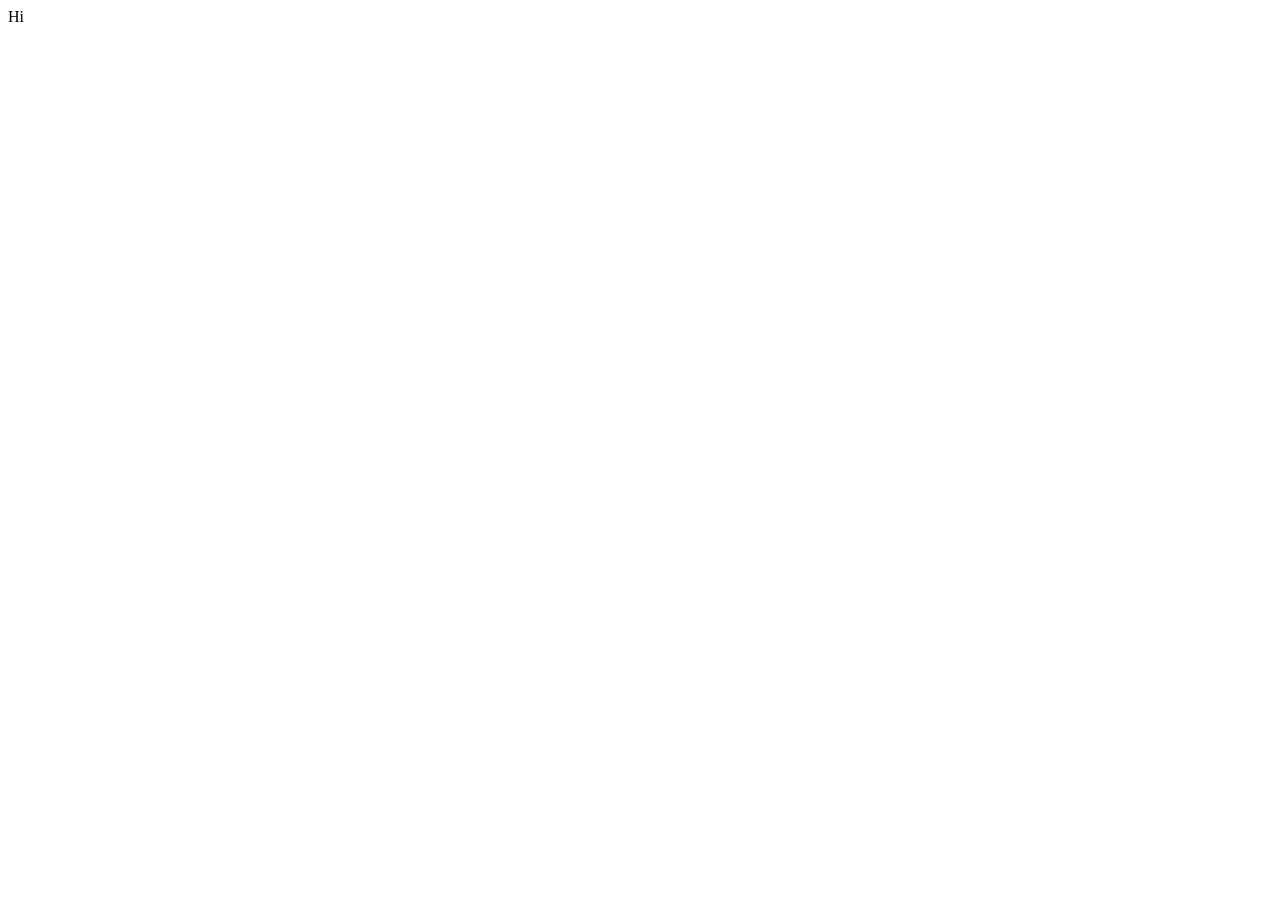
==== frontend/index.html @ 75ac968c "Made Header" ====
<!DOCTYPE html>
<html lang="en">

<head>
    <meta charset="UTF-8">
    <meta name="viewport" content="width=device-width, initial-scale=1.0">
    <title>Index</title>
</head>

<body>
    <header>
        Hi
    </header>
</body>

</html>
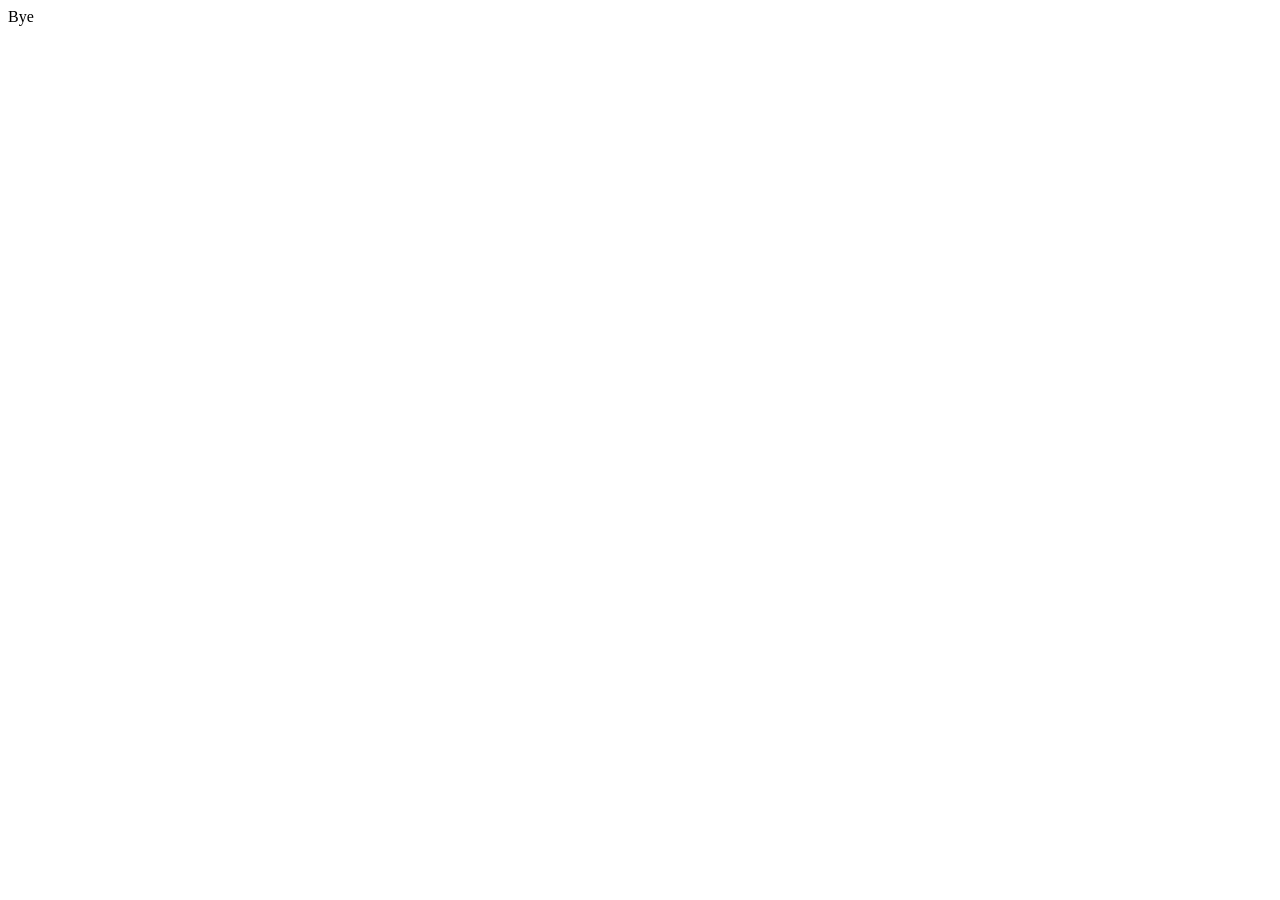
==== commit 90cf10ab: "Update frontend/index.html" ====
--- a/frontend/index.html
+++ b/frontend/index.html
@@ -9,7 +9,7 @@
 
 <body>
     <header>
-        Hi
+        Bye
     </header>
 </body>
 
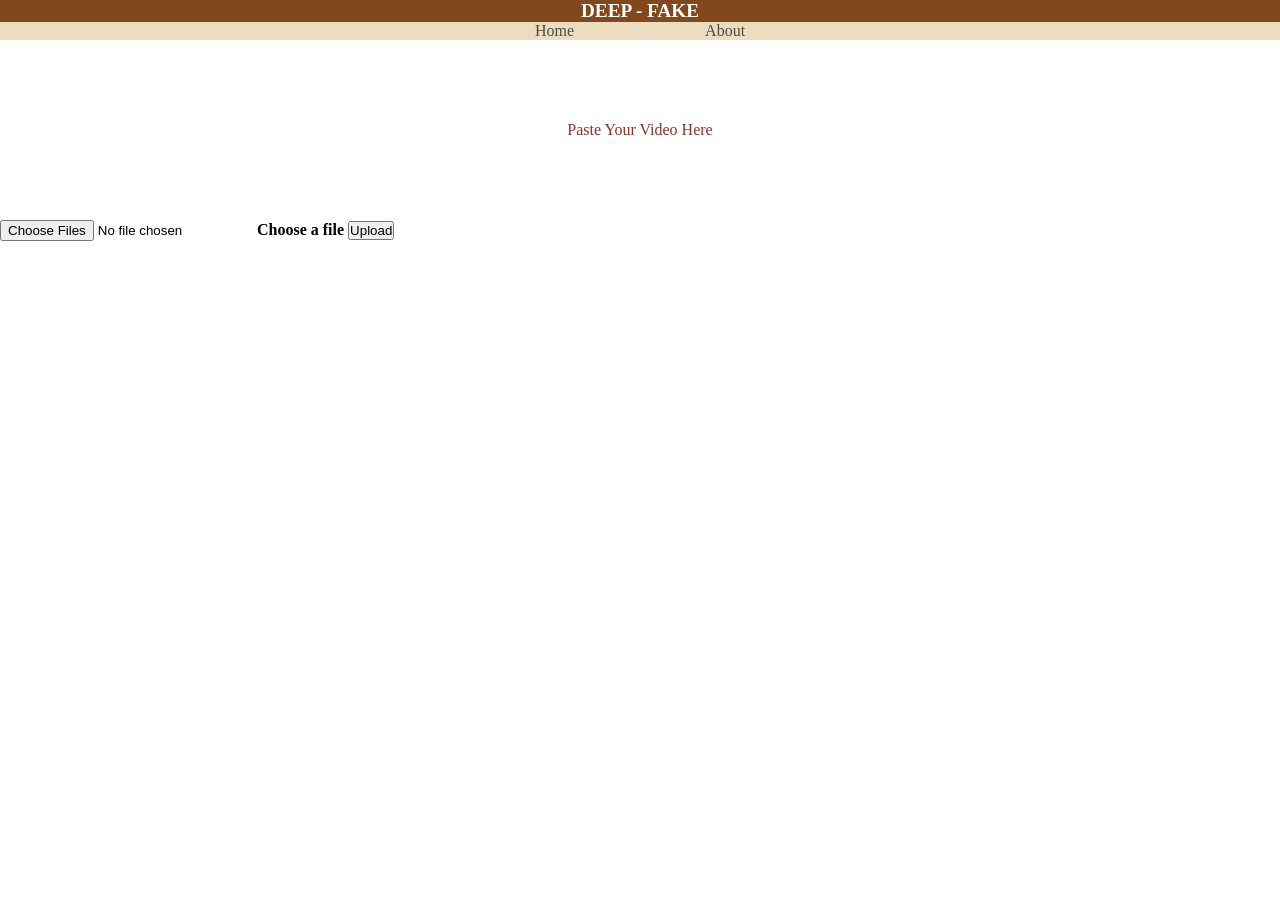
==== commit f77e0776: "Basic Structure of Website" ====
--- a/frontend/index.html
+++ b/frontend/index.html
@@ -5,12 +5,36 @@
     <meta charset="UTF-8">
     <meta name="viewport" content="width=device-width, initial-scale=1.0">
     <title>Index</title>
+    <link rel="stylesheet" href="style.css">
 </head>
 
 <body>
-    <header>
-        Bye
-    </header>
+    <div class="banner-header">
+        <header class="title">DEEP - FAKE</header>
+    </div>
+
+    <div class="banner-nav">
+        <nav>
+            <a href="index.html" class="link-space">Home</a>
+            <a href="about.html" target="_blank">About</a>
+        </nav>
+    </div>
+
+    <div class="content">
+        <p>Paste Your Video Here</p>
+    </div>
+
+    <form class="box" method="post" actionn="" enctype="multipart/form-data">
+        <div class="box_input">
+            <input class="box_file" type="file" name="files[]" id="file" data-multiple-caption="{count} files selected"
+                multiple />
+            <label for="file"><strong>Choose a file</strong><span class="box_dragndrop"> or drag it here.</span></label>
+            <button class="box_button" type="submit">Upload</button>
+        </div>
+        <div class="box_uploading">Uploading</div>
+        <div class="box_success">Done!</div>
+        <div class="box_error">Error!</div>
+    </form>
 </body>
 
 </html>
--- a/frontend/style.css
+++ b/frontend/style.css
@@ -0,0 +1,45 @@
+* {
+    margin: 0%;
+    padding: 0%;
+    box-sizing: border-box;
+}
+
+.title {
+    text-align: center;
+    font-weight: bolder;
+    font-size: larger;
+    color: white;
+}
+
+.banner-header {
+    background-color: #80481C
+}
+
+.banner-nav {
+    background-color: #EBDDBE;
+    text-align: center;
+}
+
+.link-space {
+    margin-right: 10%;
+}
+
+a {
+    text-decoration: none;
+    color: #4A4A4A;
+}
+
+.content {
+    display: flex;
+    justify-content: center;
+    align-items: center;
+    height: 20vh;
+    color: #8A3324;
+}
+
+.box_dragndrop,
+.box_uploading,
+.box_success,
+.box_error {
+    display: none;
+}
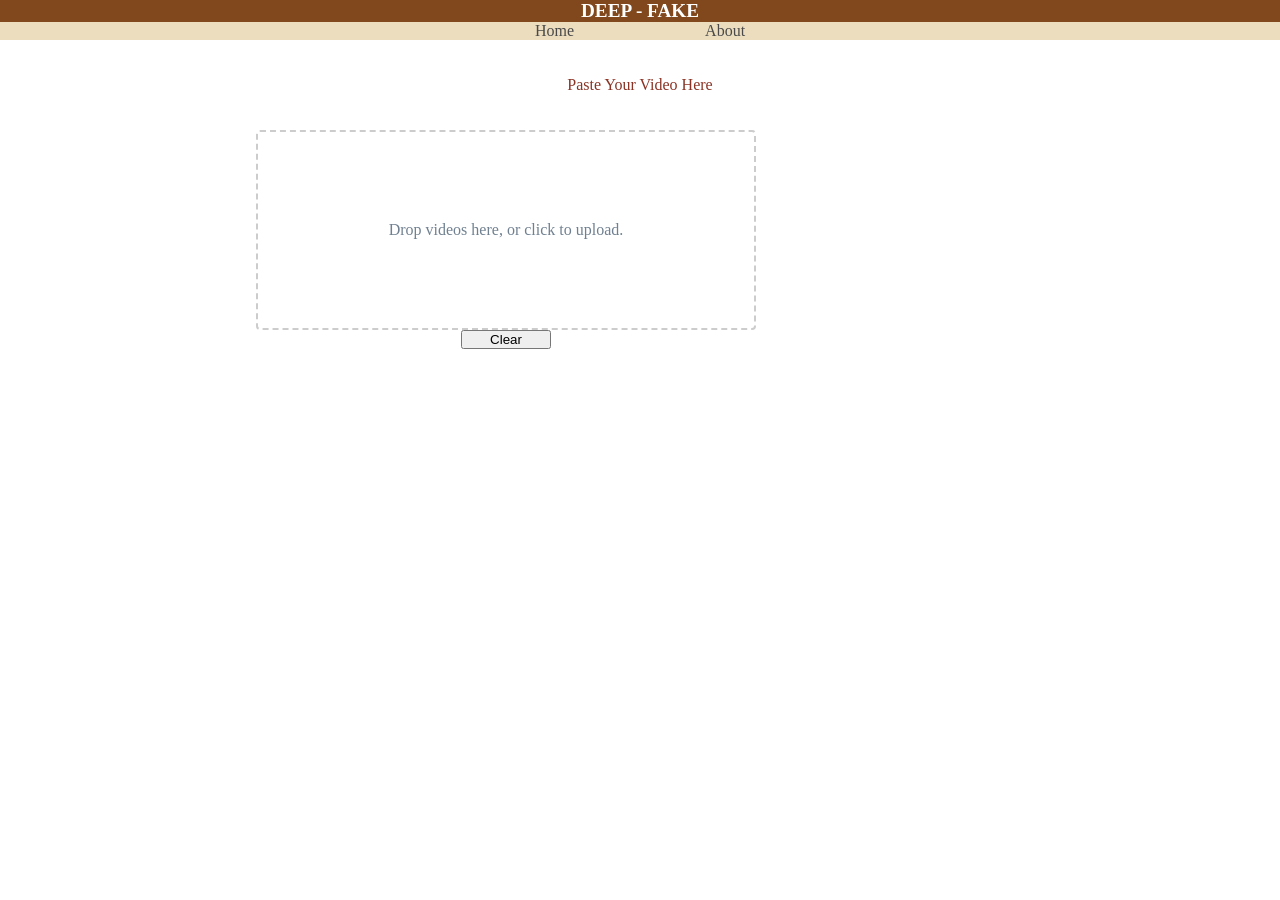
==== commit 3fa065db: "Made a functional drag and drop feature" ====
--- a/frontend/index.html
+++ b/frontend/index.html
@@ -24,17 +24,16 @@
         <p>Paste Your Video Here</p>
     </div>
 
-    <form class="box" method="post" actionn="" enctype="multipart/form-data">
-        <div class="box_input">
-            <input class="box_file" type="file" name="files[]" id="file" data-multiple-caption="{count} files selected"
-                multiple />
-            <label for="file"><strong>Choose a file</strong><span class="box_dragndrop"> or drag it here.</span></label>
-            <button class="box_button" type="submit">Upload</button>
-        </div>
-        <div class="box_uploading">Uploading</div>
-        <div class="box_success">Done!</div>
-        <div class="box_error">Error!</div>
-    </form>
+    <div class="drop-down">
+        <label id="drop-zone">
+            Drop videos here, or click to upload.
+            <input type="file" id="file-input" multiple accept="video/*" />
+        </label>
+        <ul id="preview"></ul>
+        <button id="clear-btn">Clear</button>
+    </div>
+
+    <script src="../backend/dragAndDrop.js"></script>
 </body>
 
 </html>
--- a/frontend/style.css
+++ b/frontend/style.css
@@ -33,13 +33,62 @@
     display: flex;
     justify-content: center;
     align-items: center;
-    height: 20vh;
     color: #8A3324;
+    height: 10vh;
 }
 
-.box_dragndrop,
-.box_uploading,
-.box_success,
-.box_error {
+.drop-down {
+    display: flex;
+    flex-direction: column;
+    width: 500px;
+    align-items: center;
+    margin-left: 20%;
+    height: 30vh;
+}
+
+#drop-zone {
+    display: flex;
+    align-items: center;
+    justify-content: center;
+    width: 500px;
+    max-width: 100%;
+    height: 200px;
+    padding: 1em;
+    border: 2px dashed #cccccc;
+    border-radius: 4px;
+    color: slategray;
+    cursor: pointer;
+}
+
+#file-input {
     display: none;
+}
+
+#preview {
+    width: 500px;
+    max-width: 100%;
+    display: flex;
+    flex-direction: column;
+    gap: 0.5em;
+    list-style: none;
+    padding: 0;
+}
+
+#preview li {
+    display: flex;
+    align-items: center;
+    gap: 0.5em;
+    margin: 0;
+    width: 100%;
+    height: 100px;
+}
+
+#preview vid {
+    width: 100px;
+    height: 100px;
+    object-fit: cover;
+}
+
+#clear-btn {
+    width: 10vh;
 }
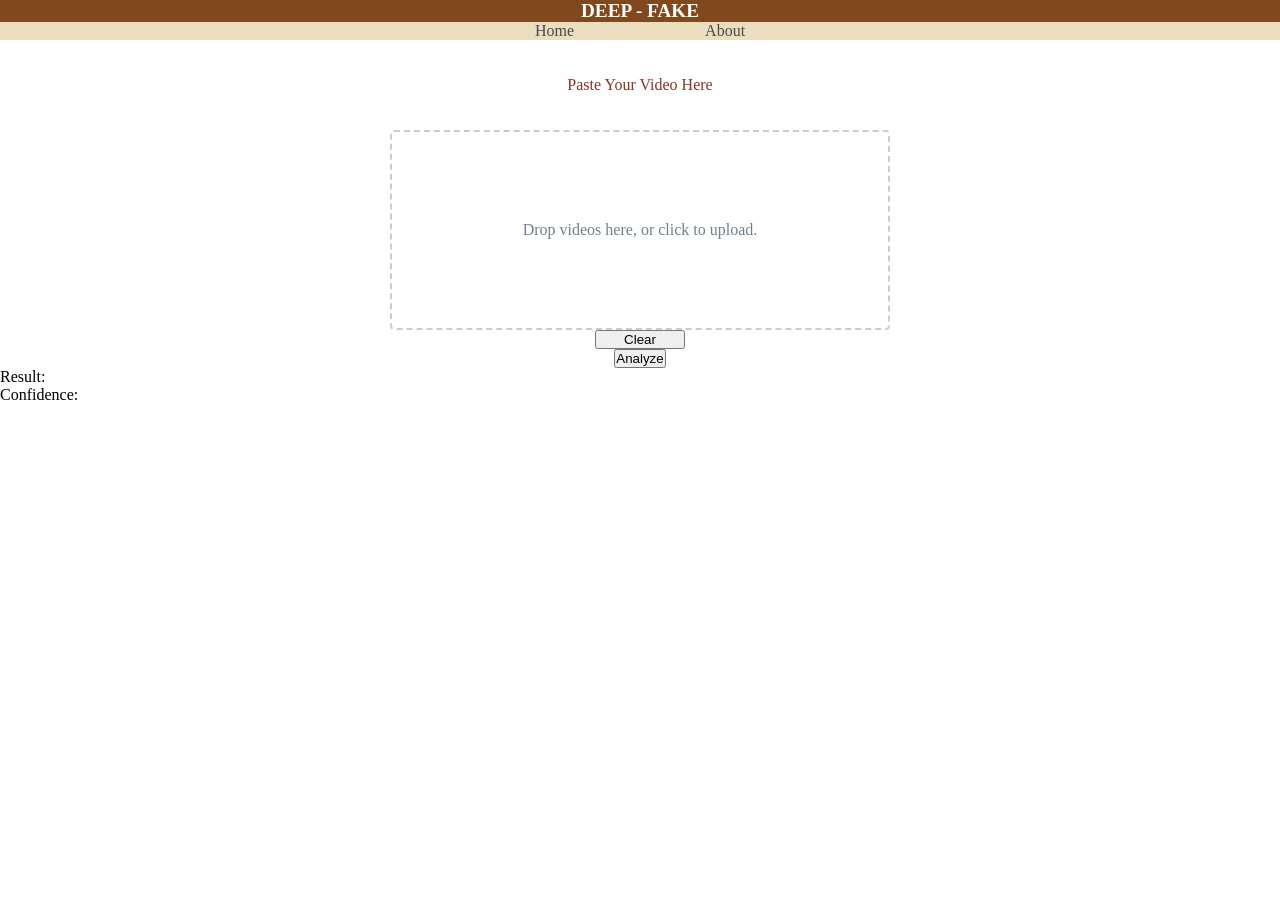
==== commit 4ea1d2e6: "Saving current changes" ====
--- a/frontend/index.html
+++ b/frontend/index.html
@@ -31,9 +31,18 @@
         </label>
         <ul id="preview"></ul>
         <button id="clear-btn">Clear</button>
+        <button id="submit-btn" onclick="processAndSendFrames()">Analyze</button>
+    </div>
+
+    <div class="result-section">
+        <p>Result: <spand id="result">
+        </p>
+        <p>Confidence: <span id="confidence"></span></p>
     </div>
 
     <script src="../backend/dragAndDrop.js"></script>
+    <script src="../backend/processAndTransfer.js"></script>
+
 </body>
 
 </html>
--- a/frontend/style.css
+++ b/frontend/style.css
@@ -40,10 +40,7 @@
 .drop-down {
     display: flex;
     flex-direction: column;
-    width: 500px;
     align-items: center;
-    margin-left: 20%;
-    height: 30vh;
 }
 
 #drop-zone {
@@ -69,7 +66,6 @@
     max-width: 100%;
     display: flex;
     flex-direction: column;
-    gap: 0.5em;
     list-style: none;
     padding: 0;
 }
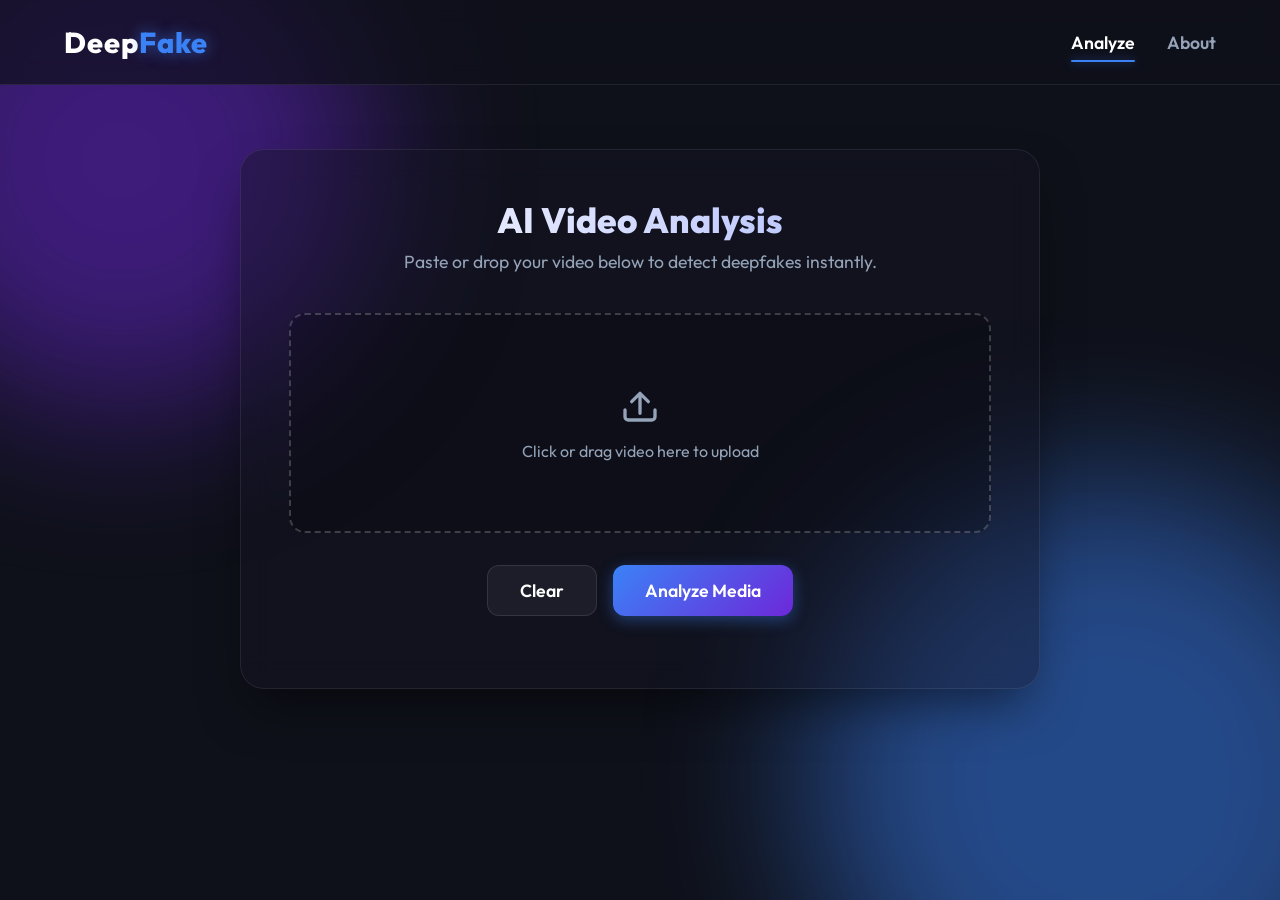
==== commit f3ccf2f2: "feat: Add backend fallback for unsupported video codecs, modernize UI, and fix issues from codebase_" ====
--- a/frontend/index.html
+++ b/frontend/index.html
@@ -4,45 +4,59 @@
 <head>
     <meta charset="UTF-8">
     <meta name="viewport" content="width=device-width, initial-scale=1.0">
-    <title>Index</title>
-    <link rel="stylesheet" href="style.css">
+    <title>DeepFake Analyzer</title>
+    <link rel="preconnect" href="https://fonts.googleapis.com">
+    <link rel="preconnect" href="https://fonts.gstatic.com" crossorigin>
+    <link href="https://fonts.googleapis.com/css2?family=Outfit:wght@300;400;600;800&display=swap" rel="stylesheet">
+    <link rel="stylesheet" href="style.css?v=5">
 </head>
 
 <body>
-    <div class="banner-header">
-        <header class="title">DEEP - FAKE</header>
+    <div class="background-blobs">
+        <div class="blob primary"></div>
+        <div class="blob secondary"></div>
     </div>
 
-    <div class="banner-nav">
+    <header class="glass-header">
+        <h1 class="logo">Deep<span>Fake</span></h1>
         <nav>
-            <a href="index.html" class="link-space">Home</a>
+            <a href="index.html" class="active">Analyze</a>
             <a href="about.html" target="_blank">About</a>
         </nav>
-    </div>
+    </header>
 
-    <div class="content">
-        <p>Paste Your Video Here</p>
-    </div>
+    <main class="container glass-panel">
+        <div class="header-text">
+            <h2>AI Video Analysis</h2>
+            <p>Paste or drop your video below to detect deepfakes instantly.</p>
+        </div>
 
-    <div class="drop-down">
-        <label id="drop-zone">
-            Drop videos here, or click to upload.
-            <input type="file" id="file-input" multiple accept="video/*" />
-        </label>
-        <ul id="preview"></ul>
-        <button id="clear-btn">Clear</button>
-        <button id="submit-btn" onclick="processAndSendFrames()">Analyze</button>
-    </div>
+        <div class="drop-down">
+            <label id="drop-zone" class="upload-area">
+                <div class="upload-content">
+                    <svg width="40" height="40" viewBox="0 0 24 24" fill="none" stroke="currentColor" stroke-width="2"
+                        stroke-linecap="round" stroke-linejoin="round" class="upload-icon">
+                        <path d="M21 15v4a2 2 0 0 1-2 2H5a2 2 0 0 1-2-2v-4m4-5l5-5 5 5m-5-5v12" />
+                    </svg>
+                    <span>Click or drag video here to upload</span>
+                </div>
+                <input type="file" id="file-input" multiple accept="video/*" />
+            </label>
+            <div class="action-buttons">
+                <button id="clear-btn" class="btn btn-secondary">Clear</button>
+                <button id="submit-btn" class="btn btn-primary" onclick="processAndSendFrames()">
+                    <span class="btn-text">Analyze Media</span>
+                    <div class="loader hidden"></div>
+                </button>
+            </div>
+            <ul id="preview"></ul>
+        </div>
 
-    <div class="result-section">
-        <p>Result: <spand id="result">
-        </p>
-        <p>Confidence: <span id="confidence"></span></p>
-    </div>
 
-    <script src="../backend/dragAndDrop.js"></script>
-    <script src="../backend/processAndTransfer.js"></script>
+    </main>
 
+    <script src="dragAndDrop.js"></script>
+    <script src="processAndTransfer.js"></script>
 </body>
 
 </html>
--- a/frontend/style.css
+++ b/frontend/style.css
@@ -1,90 +1,242 @@
-* {
-    margin: 0%;
-    padding: 0%;
-    box-sizing: border-box;
-}
-
-.title {
+:root {
+    --bg-dark: #0f111a;
+    --glass-bg: rgba(20, 22, 35, 0.4);
+    --glass-border: rgba(255, 255, 255, 0.08);
+    --text-primary: #ffffff;
+    --text-secondary: #94a3b8;
+    --accent: #6d28d9;
+    --accent-glow: rgba(109, 40, 217, 0.5);
+    --primary: #3b82f6;
+    --primary-glow: rgba(59, 130, 246, 0.6);
+    --success: #10b981;
+    --danger: #ef4444;
+}
+
+* { margin: 0; padding: 0; box-sizing: border-box; }
+
+body {
+    font-family: 'Outfit', sans-serif;
+    background-color: var(--bg-dark);
+    color: var(--text-primary);
+    min-height: 100vh;
+    display: flex;
+    flex-direction: column;
+    align-items: center;
+    position: relative;
+    overflow-x: hidden;
+}
+
+/* Background animated blobs */
+.background-blobs {
+    position: fixed;
+    top: 0; left: 0; width: 100vw; height: 100vh;
+    z-index: -1;
+    overflow: hidden;
+}
+
+.blob {
+    position: absolute;
+    border-radius: 50%;
+    filter: blur(80px);
+    opacity: 0.5;
+    animation: drift 15s infinite alternate ease-in-out;
+}
+
+.blob.primary {
+    top: -10%; left: -10%;
+    width: 500px; height: 500px;
+    background: var(--accent);
+}
+
+.blob.secondary {
+    bottom: -20%; right: -10%;
+    width: 600px; height: 600px;
+    background: var(--primary);
+    animation-delay: -5s;
+}
+
+@keyframes drift {
+    100% { transform: translate(50px, 50px) scale(1.1); }
+}
+
+/* Header */
+.glass-header {
+    width: 100%;
+    padding: 1.5rem 4rem;
+    display: flex;
+    justify-content: space-between;
+    align-items: center;
+    background: rgba(15, 17, 26, 0.7);
+    backdrop-filter: blur(12px);
+    -webkit-backdrop-filter: blur(12px);
+    border-bottom: 1px solid var(--glass-border);
+    z-index: 10;
+}
+
+.logo { font-size: 1.8rem; font-weight: 800; letter-spacing: 1px; }
+.logo span { color: var(--primary); text-shadow: 0 0 15px var(--primary-glow); }
+
+.glass-header nav { display: flex; gap: 2rem; }
+.glass-header nav a {
+    color: var(--text-secondary);
+    text-decoration: none;
+    font-weight: 600;
+    font-size: 1.1rem;
+    transition: all 0.3s ease;
+    position: relative;
+}
+.glass-header nav a:hover, .glass-header nav a.active { color: var(--text-primary); }
+.glass-header nav a.active::after {
+    content: '';
+    position: absolute;
+    bottom: -8px; left: 0;
+    width: 100%; height: 2px;
+    background: var(--primary);
+    box-shadow: 0 0 10px var(--primary-glow);
+    border-radius: 2px;
+}
+
+/* Container */
+.container {
+    width: 100%;
+    max-width: 800px;
+    margin: 4rem auto 2rem;
+    display: flex;
+    flex-direction: column;
+    padding: 3rem;
+    border-radius: 24px;
+    background: var(--glass-bg);
+    backdrop-filter: blur(16px);
+    -webkit-backdrop-filter: blur(16px);
+    border: 1px solid var(--glass-border);
+    box-shadow: 0 25px 50px -12px rgba(0, 0, 0, 0.5);
+}
+
+.header-text { text-align: center; margin-bottom: 2.5rem; }
+.header-text h2 {
+    font-size: 2.2rem;
+    font-weight: 800;
+    margin-bottom: 0.5rem;
+    background: linear-gradient(to right, #fff, #a5b4fc);
+    -webkit-background-clip: text;
+    background-clip: text;
+    -webkit-text-fill-color: transparent;
+}
+.header-text p { color: var(--text-secondary); font-size: 1.1rem; }
+
+/* Drop Down Zone */
+.drop-down { display: flex; flex-direction: column; align-items: center; width: 100%; }
+
+#drop-zone {
+    width: 100%;
+    height: 220px;
+    display: flex;
+    align-items: center;
+    justify-content: center;
+    border: 2px dashed rgba(255, 255, 255, 0.2);
+    border-radius: 16px;
+    background: rgba(0, 0, 0, 0.2);
+    cursor: pointer;
+    transition: all 0.3s ease;
+    position: relative;
+    overflow: hidden;
+}
+
+#drop-zone:hover, #drop-zone.drag-over {
+    border-color: var(--primary);
+    background: rgba(59, 130, 246, 0.05);
+    box-shadow: inset 0 0 20px rgba(59, 130, 246, 0.1);
+}
+
+.upload-content {
+    display: flex;
+    flex-direction: column;
+    align-items: center;
+    gap: 1rem;
+    color: var(--text-secondary);
+    transition: color 0.3s ease;
+}
+
+#drop-zone:hover .upload-content, #drop-zone.drag-over .upload-content {
+    color: var(--primary);
+}
+
+#file-input { display: none; }
+
+/* Preview */
+#preview { width: 100%; display: flex; flex-direction: column; list-style: none; margin-top: 1.5rem; padding: 0;}
+#preview li {
+    display: flex;
+    align-items: center;
+    gap: 1rem;
+    margin: 10px 0;
+    width: 100%;
+    padding: 1rem;
+    background: rgba(255, 255, 255, 0.03);
+    border-radius: 12px;
+    border: 1px solid rgba(255,255,255,0.05);
+}
+#preview video { max-width: 280px; border-radius: 8px; box-shadow: 0 10px 15px -3px rgba(0,0,0,0.3); }
+
+/* Buttons */
+.action-buttons { display: flex; gap: 1rem; margin-top: 2rem; width: 100%; justify-content: center; }
+.btn {
+    padding: 0.8rem 2rem;
+    border: none;
+    border-radius: 12px;
+    font-size: 1.1rem;
+    font-weight: 600;
+    font-family: inherit;
+    cursor: pointer;
+    transition: all 0.3s cubic-bezier(0.4, 0, 0.2, 1);
+    display: flex;
+    align-items: center;
+    justify-content: center;
+    gap: 0.5rem;
+}
+
+.btn-secondary { background: rgba(255, 255, 255, 0.05); color: var(--text-primary); border: 1px solid rgba(255,255,255,0.1); }
+.btn-secondary:hover { background: rgba(255, 255, 255, 0.1); }
+
+.btn-primary { background: linear-gradient(135deg, var(--primary), var(--accent)); color: white; box-shadow: 0 4px 15px rgba(59, 130, 246, 0.4); }
+.btn-primary:hover:not(:disabled) { transform: translateY(-2px); box-shadow: 0 8px 25px rgba(59, 130, 246, 0.5); }
+.btn-primary:disabled { opacity: 0.7; cursor: not-allowed; background: rgba(255, 255, 255, 0.1); box-shadow: none; color: var(--text-secondary); }
+
+/* Loader */
+.loader {
+    width: 20px; height: 20px;
+    border: 3px solid rgba(255,255,255,0.3);
+    border-top-color: white;
+    border-radius: 50%;
+    animation: spin 1s linear infinite;
+}
+@keyframes spin { 100% { transform: rotate(360deg); } }
+.hidden { display: none !important; }
+
+/* Result */
+.result-section { margin-top: 2rem; width: 100%; }
+.result-card {
+    background: rgba(0,0,0,0.3);
+    border-radius: 16px;
+    padding: 1.5rem;
+    border: 1px solid var(--glass-border);
     text-align: center;
-    font-weight: bolder;
-    font-size: larger;
-    color: white;
-}
-
-.banner-header {
-    background-color: #80481C
-}
-
-.banner-nav {
-    background-color: #EBDDBE;
-    text-align: center;
-}
-
-.link-space {
-    margin-right: 10%;
-}
-
-a {
-    text-decoration: none;
-    color: #4A4A4A;
-}
-
-.content {
-    display: flex;
-    justify-content: center;
-    align-items: center;
-    color: #8A3324;
-    height: 10vh;
-}
-
-.drop-down {
-    display: flex;
-    flex-direction: column;
-    align-items: center;
-}
-
-#drop-zone {
-    display: flex;
-    align-items: center;
-    justify-content: center;
-    width: 500px;
-    max-width: 100%;
-    height: 200px;
-    padding: 1em;
-    border: 2px dashed #cccccc;
-    border-radius: 4px;
-    color: slategray;
-    cursor: pointer;
-}
-
-#file-input {
-    display: none;
-}
-
-#preview {
-    width: 500px;
-    max-width: 100%;
-    display: flex;
-    flex-direction: column;
-    list-style: none;
-    padding: 0;
-}
-
-#preview li {
-    display: flex;
-    align-items: center;
-    gap: 0.5em;
-    margin: 0;
-    width: 100%;
-    height: 100px;
-}
-
-#preview vid {
-    width: 100px;
-    height: 100px;
-    object-fit: cover;
-}
-
-#clear-btn {
-    width: 10vh;
-}+    animation: slideUp 0.5s ease;
+}
+@keyframes slideUp { from { opacity: 0; transform: translateY(10px); } to { opacity: 1; transform: translateY(0); } }
+
+.result-card h3 { font-size: 1.2rem; color: var(--text-secondary); margin-bottom: 1rem; text-transform: uppercase; letter-spacing: 1px; }
+
+.badge-container { display: flex; justify-content: center; gap: 1rem; flex-wrap: wrap; }
+.badge {
+    padding: 0.6rem 1.2rem;
+    border-radius: 8px;
+    font-size: 1.2rem;
+    font-weight: 700;
+    border: 1px solid var(--glass-border);
+    background: rgba(255,255,255,0.05);
+}
+
+.badge.status.fake { color: var(--danger); border-color: rgba(239, 68, 68, 0.3); background: rgba(239, 68, 68, 0.1); }
+.badge.status.real { color: var(--success); border-color: rgba(16, 185, 129, 0.3); background: rgba(16, 185, 129, 0.1); }
+.badge.confidence { color: var(--primary); }
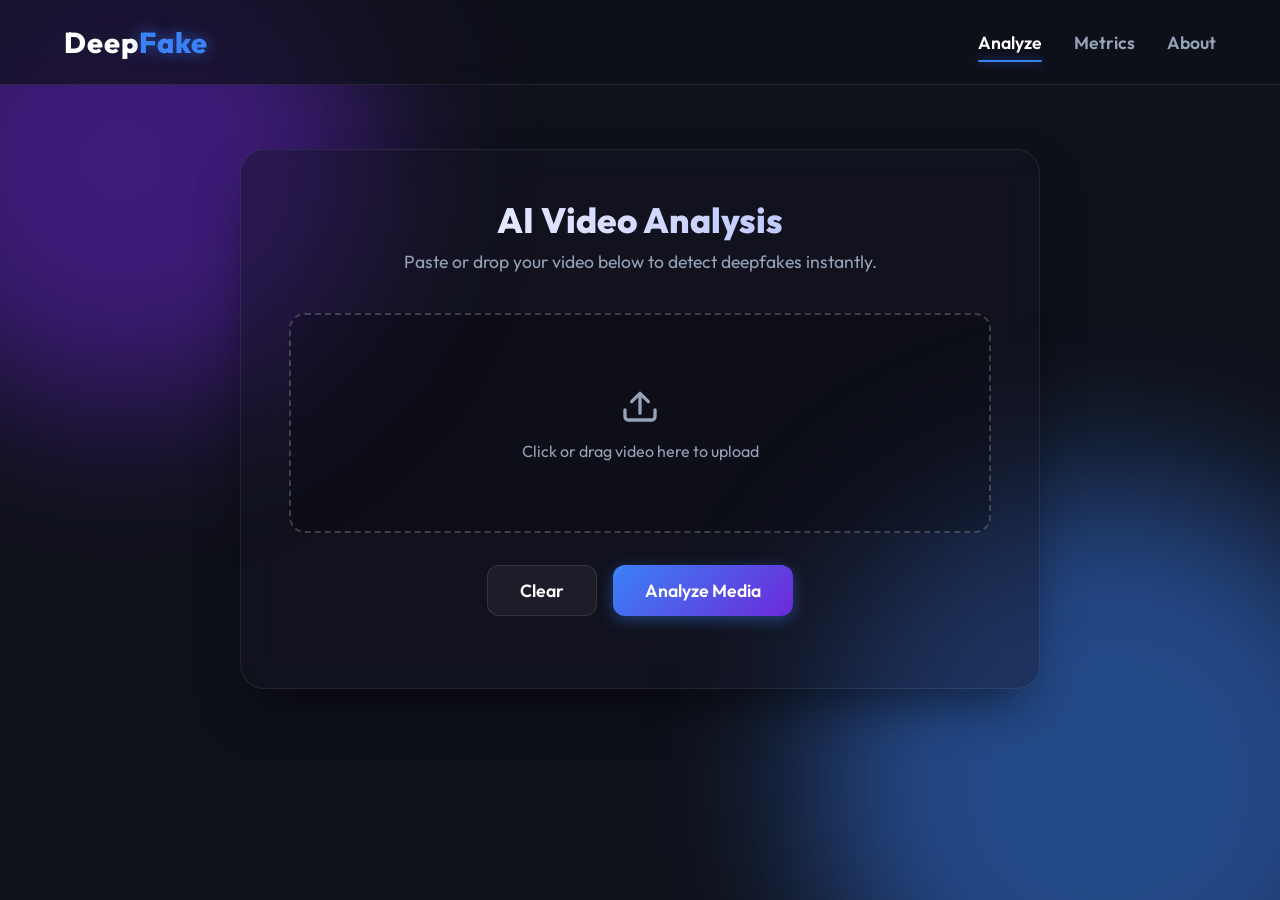
==== commit 5b110c2b: "UI Finalization: Metrics Dashboard, About Page Modernization, and Real Model Performance Data" ====
--- a/frontend/index.html
+++ b/frontend/index.html
@@ -21,7 +21,8 @@
         <h1 class="logo">Deep<span>Fake</span></h1>
         <nav>
             <a href="index.html" class="active">Analyze</a>
-            <a href="about.html" target="_blank">About</a>
+            <a href="metrics.html">Metrics</a>
+            <a href="about.html">About</a>
         </nav>
     </header>
 
@@ -49,6 +50,7 @@
                     <div class="loader hidden"></div>
                 </button>
             </div>
+            <div id="summary-board" class="result-card hidden" style="margin-top: 2rem; width: 100%; border: 1px solid rgba(255,255,255,0.1); background: rgba(15,17,26,0.6); backdrop-filter: blur(10px);"></div>
             <ul id="preview"></ul>
         </div>
 
--- a/frontend/style.css
+++ b/frontend/style.css
@@ -239,4 +239,185 @@
 
 .badge.status.fake { color: var(--danger); border-color: rgba(239, 68, 68, 0.3); background: rgba(239, 68, 68, 0.1); }
 .badge.status.real { color: var(--success); border-color: rgba(16, 185, 129, 0.3); background: rgba(16, 185, 129, 0.1); }
-.badge.confidence { color: var(--primary); }+.badge.confidence { color: var(--primary); }
+
+/* Glassmorphic Overlay Card UI */
+.video-wrapper {
+    position: relative;
+    border-radius: 8px;
+    overflow: hidden;
+    display: flex;
+    width: 300px;
+    box-shadow: 0 10px 15px -3px rgba(0,0,0,0.3);
+    flex-shrink: 0;
+}
+
+.video-wrapper video {
+    width: 100%;
+    margin: 0;
+    box-shadow: none;
+    border-radius: 0;
+}
+
+.video-status.overlay-card {
+    position: absolute;
+    top: 0; left: 0; right: 0; bottom: 0;
+    background: rgba(15, 17, 26, 0.7);
+    backdrop-filter: blur(6px);
+    -webkit-backdrop-filter: blur(6px);
+    display: flex;
+    flex-direction: column;
+    justify-content: center;
+    align-items: center;
+    opacity: 0;
+    transition: opacity 0.4s ease;
+    z-index: 10;
+    text-align: center;
+    padding: 1rem;
+    border: 1px solid rgba(255,255,255,0.1);
+}
+
+.video-status.overlay-card.active {
+    opacity: 1;
+}
+
+/* Hide overlay on hover so they can play the video */
+.video-wrapper:hover .video-status.overlay-card.active {
+    opacity: 0;
+    pointer-events: none;
+}
+
+.overlay-icon {
+    font-size: 3.5rem;
+    margin-bottom: 0.5rem;
+    filter: drop-shadow(0 0 15px rgba(255,255,255,0.1));
+}
+
+.overlay-title {
+    font-size: 1.6rem;
+    font-weight: 800;
+    text-transform: uppercase;
+    letter-spacing: 2px;
+    margin-bottom: 0.5rem;
+}
+
+.overlay-title.fake { color: var(--danger); text-shadow: 0 0 20px rgba(239, 68, 68, 0.8); }
+.overlay-title.real { color: var(--success); text-shadow: 0 0 20px rgba(16, 185, 129, 0.8); }
+
+.video-filename {
+    margin-left: 1rem;
+    font-weight: 600;
+    color: var(--text-secondary);
+    font-size: 1.1rem;
+    word-break: break-all;
+}
+
+/* About Page Styles */
+.about-section {
+    margin-top: 3rem;
+}
+
+.about-section h3 {
+    font-size: 1.8rem;
+    color: var(--text-primary);
+    margin-bottom: 1.5rem;
+    border-bottom: 2px solid rgba(255,255,255,0.05);
+    padding-bottom: 0.5rem;
+    display: inline-block;
+}
+
+/* Timeline */
+.timeline {
+    display: flex;
+    flex-direction: column;
+    gap: 1.5rem;
+    position: relative;
+    padding-left: 20px;
+}
+.timeline::before {
+    content: '';
+    position: absolute;
+    left: 40px;
+    top: 0;
+    bottom: 0;
+    width: 2px;
+    background: linear-gradient(to bottom, var(--primary), var(--accent), transparent);
+}
+.timeline-step {
+    display: flex;
+    gap: 1.5rem;
+    align-items: flex-start;
+    position: relative;
+    z-index: 1;
+}
+.step-icon {
+    width: 40px;
+    height: 40px;
+    border-radius: 50%;
+    background: var(--surface);
+    border: 2px solid var(--primary);
+    display: flex;
+    justify-content: center;
+    align-items: center;
+    font-weight: 800;
+    color: var(--primary);
+    flex-shrink: 0;
+    box-shadow: 0 0 15px rgba(59, 130, 246, 0.3);
+}
+.step-content {
+    background: rgba(255, 255, 255, 0.02);
+    border: 1px solid rgba(255, 255, 255, 0.05);
+    padding: 1.5rem;
+    border-radius: 12px;
+    flex: 1;
+    transition: transform 0.3s ease, background 0.3s ease;
+}
+.step-content:hover {
+    transform: translateX(5px);
+    background: rgba(255, 255, 255, 0.05);
+}
+.step-content h4 {
+    margin-bottom: 0.5rem;
+    color: var(--text-primary);
+    font-size: 1.2rem;
+}
+.step-content p {
+    color: var(--text-secondary);
+    line-height: 1.6;
+}
+
+/* Tech Grid */
+.tech-grid {
+    display: grid;
+    grid-template-columns: repeat(auto-fit, minmax(250px, 1fr));
+    gap: 1.5rem;
+}
+.tech-card {
+    background: rgba(0, 0, 0, 0.2);
+    border: 1px solid rgba(255, 255, 255, 0.08);
+    border-radius: 12px;
+    padding: 1.5rem;
+    transition: all 0.3s ease;
+}
+.tech-card:hover {
+    transform: translateY(-5px);
+    border-color: var(--primary);
+    box-shadow: 0 10px 20px rgba(59, 130, 246, 0.1);
+}
+.tech-card h4 {
+    color: var(--text-primary);
+    margin-bottom: 0.8rem;
+    font-size: 1.2rem;
+}
+.tech-card p {
+    color: var(--text-secondary);
+    line-height: 1.5;
+    font-size: 0.95rem;
+}
+.tech-card.future {
+    border-left: 3px solid var(--accent);
+}
+.tech-card.future:hover {
+    border-color: var(--accent);
+    box-shadow: 0 10px 20px rgba(139, 92, 246, 0.15);
+}
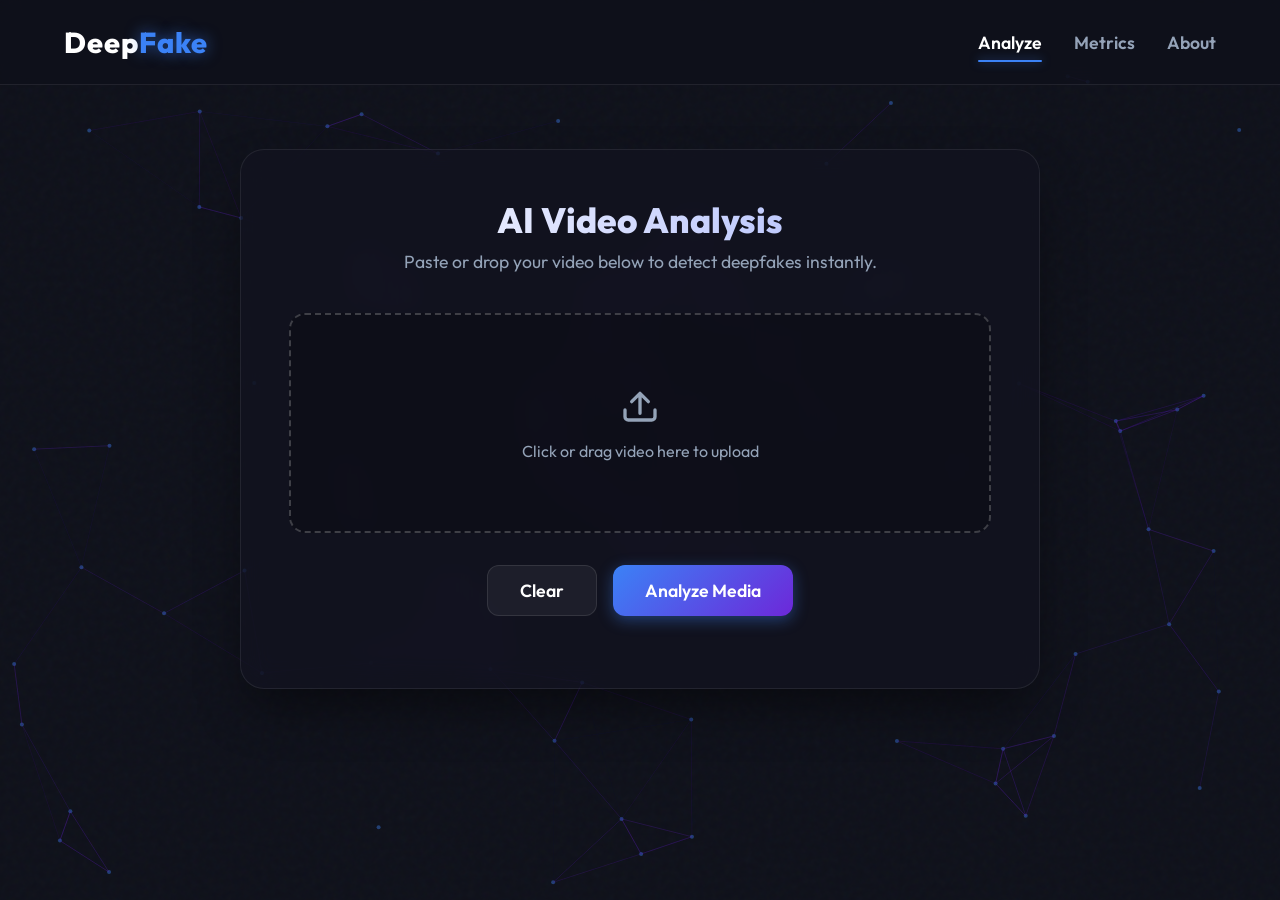
==== commit 7520befb: "Deployed the model" ====
--- a/frontend/index.html
+++ b/frontend/index.html
@@ -12,10 +12,7 @@
 </head>
 
 <body>
-    <div class="background-blobs">
-        <div class="blob primary"></div>
-        <div class="blob secondary"></div>
-    </div>
+    <canvas id="neural-bg"></canvas>
 
     <header class="glass-header">
         <h1 class="logo">Deep<span>Fake</span></h1>
@@ -59,6 +56,7 @@
 
     <script src="dragAndDrop.js"></script>
     <script src="processAndTransfer.js"></script>
+    <script src="neural-bg.js"></script>
 </body>
 
 </html>
--- a/frontend/style.css
+++ b/frontend/style.css
@@ -26,38 +26,32 @@
     overflow-x: hidden;
 }
 
-/* Background animated blobs */
-.background-blobs {
+/* Neural Network Background Canvas */
+#neural-bg {
     position: fixed;
-    top: 0; left: 0; width: 100vw; height: 100vh;
+    top: 0;
+    left: 0;
+    width: 100vw;
+    height: 100vh;
     z-index: -1;
-    overflow: hidden;
-}
-
-.blob {
-    position: absolute;
-    border-radius: 50%;
-    filter: blur(80px);
-    opacity: 0.5;
-    animation: drift 15s infinite alternate ease-in-out;
-}
-
-.blob.primary {
-    top: -10%; left: -10%;
-    width: 500px; height: 500px;
-    background: var(--accent);
-}
-
-.blob.secondary {
-    bottom: -20%; right: -10%;
-    width: 600px; height: 600px;
-    background: var(--primary);
-    animation-delay: -5s;
-}
-
-@keyframes drift {
-    100% { transform: translate(50px, 50px) scale(1.1); }
-}
+    opacity: 0.8;
+}
+
+/* Grainy Texture Overlay */
+body::after {
+    content: '';
+    position: fixed;
+    top: 0;
+    left: 0;
+    width: 100vw;
+    height: 100vh;
+    z-index: -1;
+    pointer-events: none;
+    background-image: url("data:image/svg+xml,%3Csvg viewBox='0 0 200 200' xmlns='http://www.w3.org/2000/svg'%3E%3Cfilter id='noiseFilter'%3E%3CfeTurbulence type='fractalNoise' baseFrequency='0.65' numOctaves='3' stitchTiles='stitch'/%3E%3C/filter%3E%3Crect width='100%25' height='100%25' filter='url(%23noiseFilter)'/%3E%3C/svg%3E");
+    opacity: 0.15;
+    mix-blend-mode: soft-light;
+}
+
 
 /* Header */
 .glass-header {
@@ -337,11 +331,13 @@
 .timeline::before {
     content: '';
     position: absolute;
-    left: 40px;
-    top: 0;
-    bottom: 0;
+    left: 39px; /* Centered with the 40px icon */
+    top: 20px;
+    bottom: 20px;
     width: 2px;
-    background: linear-gradient(to bottom, var(--primary), var(--accent), transparent);
+    background: linear-gradient(to bottom, var(--primary), var(--accent), var(--primary));
+    opacity: 0.3;
+    z-index: 0;
 }
 .timeline-step {
     display: flex;
@@ -354,7 +350,7 @@
     width: 40px;
     height: 40px;
     border-radius: 50%;
-    background: var(--surface);
+    background: #0f111a; /* Match the panel background exactly */
     border: 2px solid var(--primary);
     display: flex;
     justify-content: center;
@@ -363,6 +359,7 @@
     color: var(--primary);
     flex-shrink: 0;
     box-shadow: 0 0 15px rgba(59, 130, 246, 0.3);
+    z-index: 2;
 }
 .step-content {
     background: rgba(255, 255, 255, 0.02);
